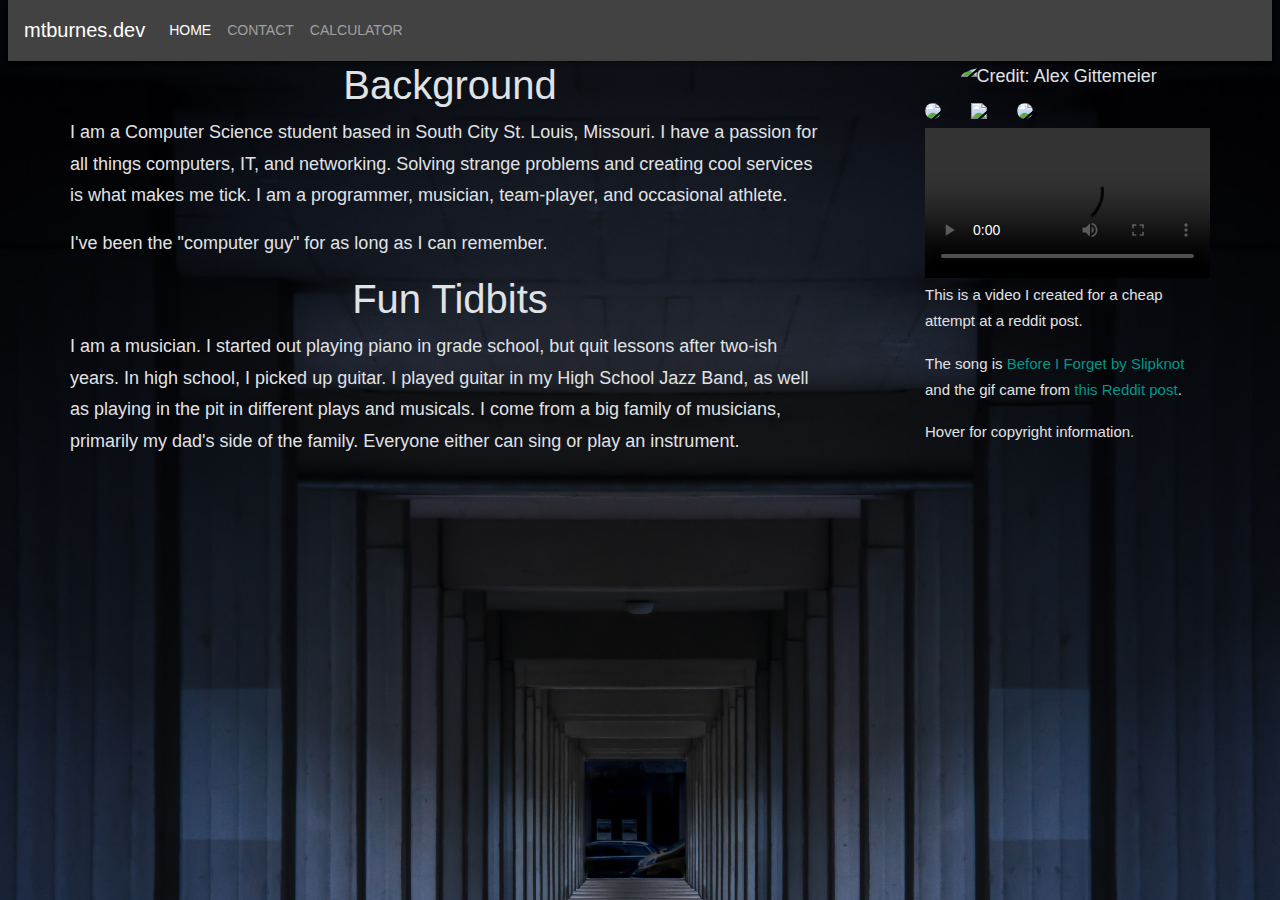
==== index.html @ 51b78fb3 "Comment/citation edits" ====
<!doctype html>
<html class="no-js" lang="">

<head>
  <meta charset="utf-8">
  <title>Michael Burnes</title>
  <meta name="description" content="">
  <meta name="viewport" content="width=device-width, initial-scale=1">

  <link rel="manifest" href="site.webmanifest">
  <link rel="apple-touch-icon" href="icon.png">
  <!-- Place favicon.ico in the root directory -->

  <link rel="stylesheet" href="css/normalize.css">
  <link rel="stylesheet" href="css/main.css">
  <link rel="stylesheet" href="main.css"> <!--This is my CSS file.-->
  <link rel="stylesheet" href="bootstrap-material-design.css">

  <meta name="theme-color" content="#fafafa">
</head>

<body>
  <!--[if IE]>
    <p class="browserupgrade">You are using an <strong>outdated</strong> browser. Please use<a href="https://browsehappy.com/"> literally any modern browser</a> to improve your experience and security.</p>
  <![endif]-->

  <!-- Add your site or application content here -->
  <nav class="navbar navbar-expand-lg navbar-dark bg-dark">
    <a class="navbar-brand" href="https://mtburnes.dev/">mtburnes.dev</a>
    <button class="navbar-toggler" type="button" data-toggle="collapse" data-target="#navbarSupportedContent"
      aria-controls="navbarSupportedContent" aria-expanded="false" aria-label="Toggle navigation">
      <span class="navbar-toggler-icon"></span>
    </button>

    <div class="collapse navbar-collapse" id="navbarSupportedContent">
      <ul class="navbar-nav mr-auto">
        <li class="nav-item active">
          <a class="nav-link" href="https://mtburnes.dev/">Home <span class="sr-only">(current)</span></a>
        </li>
        <li class="nav-item">
          <a class="nav-link" href="https://mtburnes.dev/p2/contact.html">Contact</a>
        </li>
        <li class="nav-item">
          <a class="nav-link" href="https://mtburnes.dev/p2/calculator.html">Calculator</a>
        </li>
      </ul>
    </div>
  </nav>
  <main class="container">
    <div class="row">
      <article class="col-sm-8">
        <div class="row">
          <h1 class="center">Background</h1>
          <p>
            I am a Computer Science student based in South City St. Louis, Missouri.
            I have a passion for all things computers, IT, and networking.
            Solving strange problems and creating cool services is what makes me tick.
            I am a programmer, musician, team-player, and occasional athlete.
          </p>
          <p>
            I've been the "computer guy" for as long as I can remember.
          </p>

        </div>
        <div class="row">
          <h1 class="center">Fun Tidbits</h1>
          <p>
            I am a musician. I started out playing piano in grade school, 
            but quit lessons after two-ish years. In high school, I picked up guitar. 
            I played guitar in my High School Jazz Band, as well as playing in the pit in different
            plays and musicals. 
            I come from a big family of musicians, primarily my dad's side of the family. Everyone 
            either can sing or play an instrument.
          </p>
        </div>
      </article>
      <aside class="col-sm-1"></aside> <!--This is a spacer column-->
    <aside class="col-sm-3">
      <article class="row">
        <img class="rounded-circle size-adjust" src="niceprofile.jpg" title="Credit: Alex Gittemeier"> 
        <div class="row">
          <div class="col-sm-4 image-grid">
              <a href="https://github.com/mtburnes/"><img class="rounded-circle inline-list" src="https://github.githubassets.com/images/modules/logos_page/GitHub-Mark.png"></a>
            </div>
            <div class="col-sm-4 image-grid">
              <a href="https://linkedin.com/mtburnes/"><img class="inline-list" src="https://upload.wikimedia.org/wikipedia/commons/c/ca/LinkedIn_logo_initials.png"></a>
            </div>
            <div class="col-sm-4 image-grid">
              <a href="https://gitlab.com/mtburnes/"><img class="rounded-circle inline-list" src="https://about.gitlab.com/images/press/logo/png/gitlab-icon-rgb.png"></a>
            </div>
        </div>
        <div class="undervid">
          <video onloadstart="this.volume=0.5" class="size-adjust" controls> <!--Thanks to w3schools for the <video> documentation and https://stackoverflow.com/a/34608353 for inline JS to control volume.-->
            <source src="before i floop.mp4" type="video/mp4">
          </video>
        <p>
          This is a video I created for a cheap attempt at a reddit post.
        </p>
        <p>
          The song is <a href="https://www.youtube.com/watch?v=qw2LU1yS7aw">Before I Forget by Slipknot</a> and the gif came from <a href="https://www.reddit.com/r/aww/comments/d3vqw5/913_this_year_is_the_chinese_midautumn/">this Reddit post</a>.
        </p>
        <p><a title="Both of these copyrighted materials &#10;belong to their respective owners.&#10;This work is exempt under fair use.&#10;It is a satarical creation.">Hover for copyright information.</a></p>
        </div>  
        


        </p>
      </article>
    </aside>
    </div>
  </main>

  <script src="js/vendor/modernizr-3.7.1.min.js"></script>
  <script src="https://code.jquery.com/jquery-3.4.1.min.js"
    integrity="sha256-CSXorXvZcTkaix6Yvo6HppcZGetbYMGWSFlBw8HfCJo=" crossorigin="anonymous"></script>
  <script>window.jQuery || document.write('<script src="js/vendor/jquery-3.4.1.min.js"><\/script>')</script>
  <script src="js/plugins.js"></script>
  <script src="js/main.js"></script>
  <script src="https://stackpath.bootstrapcdn.com/bootstrap/4.3.1/js/bootstrap.min.js"
    integrity="sha384-JjSmVgyd0p3pXB1rRibZUAYoIIy6OrQ6VrjIEaFf/nJGzIxFDsf4x0xIM+B07jRM"
    crossorigin="anonymous"></script>
</body>

</html>

<!--Sources:
https://getbootstrap.com/docs/4.3/examples/starter-template/

Those that are not listed here are listed near their respective code contributions.
-->
---- css/main.css ----
/*! HTML5 Boilerplate v7.2.0 | MIT License | https://html5boilerplate.com/ */

/* main.css 2.0.0 | MIT License | https://github.com/h5bp/main.css#readme */
/*
 * What follows is the result of much research on cross-browser styling.
 * Credit left inline and big thanks to Nicolas Gallagher, Jonathan Neal,
 * Kroc Camen, and the H5BP dev community and team.
 */

/* ==========================================================================
   Base styles: opinionated defaults
   ========================================================================== */

html {
  color: #222;
  font-size: 1em;
  line-height: 1.4;
}

/*
 * Remove text-shadow in selection highlight:
 * https://twitter.com/miketaylr/status/12228805301
 *
 * Vendor-prefixed and regular ::selection selectors cannot be combined:
 * https://stackoverflow.com/a/16982510/7133471
 *
 * Customize the background color to match your design.
 */

::-moz-selection {
  background: #b3d4fc;
  text-shadow: none;
}

::selection {
  background: #b3d4fc;
  text-shadow: none;
}

/*
 * A better looking default horizontal rule
 */

hr {
  display: block;
  height: 1px;
  border: 0;
  border-top: 1px solid #ccc;
  margin: 1em 0;
  padding: 0;
}

/*
 * Remove the gap between audio, canvas, iframes,
 * images, videos and the bottom of their containers:
 * https://github.com/h5bp/html5-boilerplate/issues/440
 */

audio,
canvas,
iframe,
img,
svg,
video {
  vertical-align: middle;
}

/*
 * Remove default fieldset styles.
 */

fieldset {
  border: 0;
  margin: 0;
  padding: 0;
}

/*
 * Allow only vertical resizing of textareas.
 */

textarea {
  resize: vertical;
}

/* ==========================================================================
   Browser Upgrade Prompt
   ========================================================================== */

.browserupgrade {
  margin: 0.2em 0;
  background: #ccc;
  color: #000;
  padding: 0.2em 0;
}

/* ==========================================================================
   Author's custom styles
   ========================================================================== */

/* ==========================================================================
   Helper classes
   ========================================================================== */

/*
 * Hide visually and from screen readers
 */

.hidden {
  display: none !important;
}

/*
* Hide only visually, but have it available for screen readers:
* https://snook.ca/archives/html_and_css/hiding-content-for-accessibility
*
* 1. For long content, line feeds are not interpreted as spaces and small width
*    causes content to wrap 1 word per line:
*    https://medium.com/@jessebeach/beware-smushed-off-screen-accessible-text-5952a4c2cbfe
*/

.sr-only {
  border: 0;
  clip: rect(0, 0, 0, 0);
  height: 1px;
  margin: -1px;
  overflow: hidden;
  padding: 0;
  position: absolute;
  white-space: nowrap;
  width: 1px;
  /* 1 */
}

/*
* Extends the .sr-only class to allow the element
* to be focusable when navigated to via the keyboard:
* https://www.drupal.org/node/897638
*/

.sr-only.focusable:active,
.sr-only.focusable:focus {
  clip: auto;
  height: auto;
  margin: 0;
  overflow: visible;
  position: static;
  white-space: inherit;
  width: auto;
}

/*
* Hide visually and from screen readers, but maintain layout
*/

.invisible {
  visibility: hidden;
}

/*
* Clearfix: contain floats
*
* For modern browsers
* 1. The space content is one way to avoid an Opera bug when the
*    `contenteditable` attribute is included anywhere else in the document.
*    Otherwise it causes space to appear at the top and bottom of elements
*    that receive the `clearfix` class.
* 2. The use of `table` rather than `block` is only necessary if using
*    `:before` to contain the top-margins of child elements.
*/

.clearfix:before,
.clearfix:after {
  content: " ";
  /* 1 */
  display: table;
  /* 2 */
}

.clearfix:after {
  clear: both;
}

/* ==========================================================================
   EXAMPLE Media Queries for Responsive Design.
   These examples override the primary ('mobile first') styles.
   Modify as content requires.
   ========================================================================== */

@media only screen and (min-width: 35em) {
  /* Style adjustments for viewports that meet the condition */
}

@media print,
  (-webkit-min-device-pixel-ratio: 1.25),
  (min-resolution: 1.25dppx),
  (min-resolution: 120dpi) {
  /* Style adjustments for high resolution devices */
}

/* ==========================================================================
   Print styles.
   Inlined to avoid the additional HTTP request:
   https://www.phpied.com/delay-loading-your-print-css/
   ========================================================================== */

@media print {
  *,
  *:before,
  *:after {
    background: transparent !important;
    color: #000 !important;
    /* Black prints faster */
    -webkit-box-shadow: none !important;
    box-shadow: none !important;
    text-shadow: none !important;
  }
  a,
  a:visited {
    text-decoration: underline;
  }
  a[href]:after {
    content: " (" attr(href) ")";
  }
  abbr[title]:after {
    content: " (" attr(title) ")";
  }
  /*
     * Don't show links that are fragment identifiers,
     * or use the `javascript:` pseudo protocol
     */
  a[href^="#"]:after,
  a[href^="javascript:"]:after {
    content: "";
  }
  pre {
    white-space: pre-wrap !important;
  }
  pre,
  blockquote {
    border: 1px solid #999;
    page-break-inside: avoid;
  }
  /*
     * Printing Tables:
     * https://web.archive.org/web/20180815150934/http://css-discuss.incutio.com/wiki/Printing_Tables
     */
  thead {
    display: table-header-group;
  }
  tr,
  img {
    page-break-inside: avoid;
  }
  p,
  h2,
  h3 {
    orphans: 3;
    widows: 3;
  }
  h2,
  h3 {
    page-break-after: avoid;
  }
}
---- main.css ----
body{
    background-image: url("architecture-columns-dark-1874636.jpg");
    background-repeat: no-repeat;
    background-size: cover;
    font: 500 18px/1.75 'Barlow', sans-serif;
    color: #e0e3e6;
	padding: 0 8px;
}
h1.center{
    text-align: center;
    width:100%;
}

img.size-adjust {
    margin-left:auto;
    margin-right:auto;
    margin-bottom:4px;
    width:75%;
}
img.inline-list{
    margin-bottom:4px;
    width:100%;
}
div.image-grid{
    display: inline-grid;
    grid-column-start:0;
    grid-column-end:3;
}

video.size-adjust {
    margin-left:auto;
    margin-right:auto;
    margin-bottom:4px;
    width:100%;
}
div.undervid{
    font: 500 15px/1.75 'Barlow', sans-serif;
}
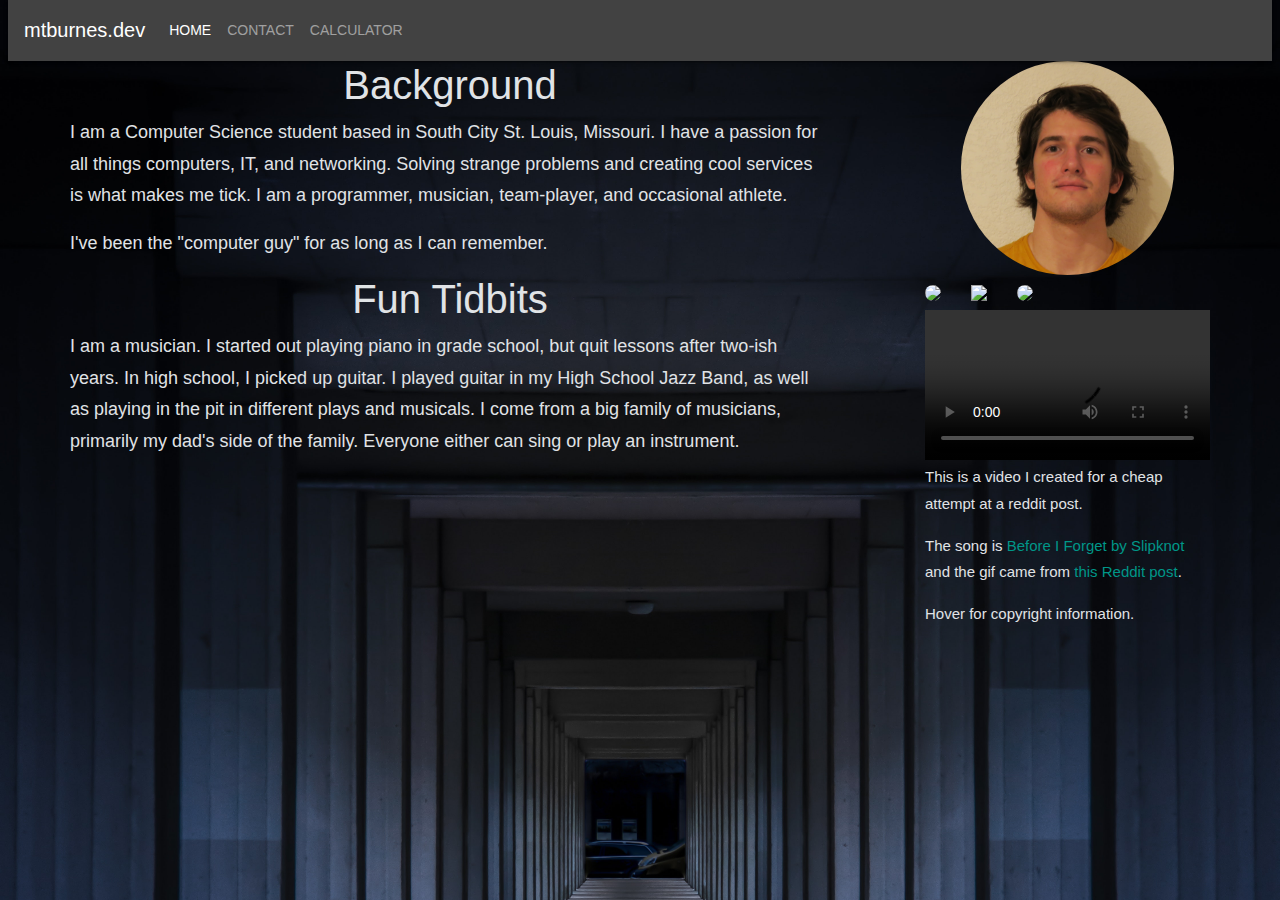
==== commit d52a1176: "Fixed broken image" ====
--- a/index.html
+++ b/index.html
@@ -77,7 +77,7 @@
       <aside class="col-sm-1"></aside> <!--This is a spacer column-->
     <aside class="col-sm-3">
       <article class="row">
-        <img class="rounded-circle size-adjust" src="niceprofile.jpg" title="Credit: Alex Gittemeier"> 
+        <img class="rounded-circle size-adjust" src="niceprofile.JPG" title="Credit: Alex Gittemeier"> 
         <div class="row">
           <div class="col-sm-4 image-grid">
               <a href="https://github.com/mtburnes/"><img class="rounded-circle inline-list" src="https://github.githubassets.com/images/modules/logos_page/GitHub-Mark.png"></a>
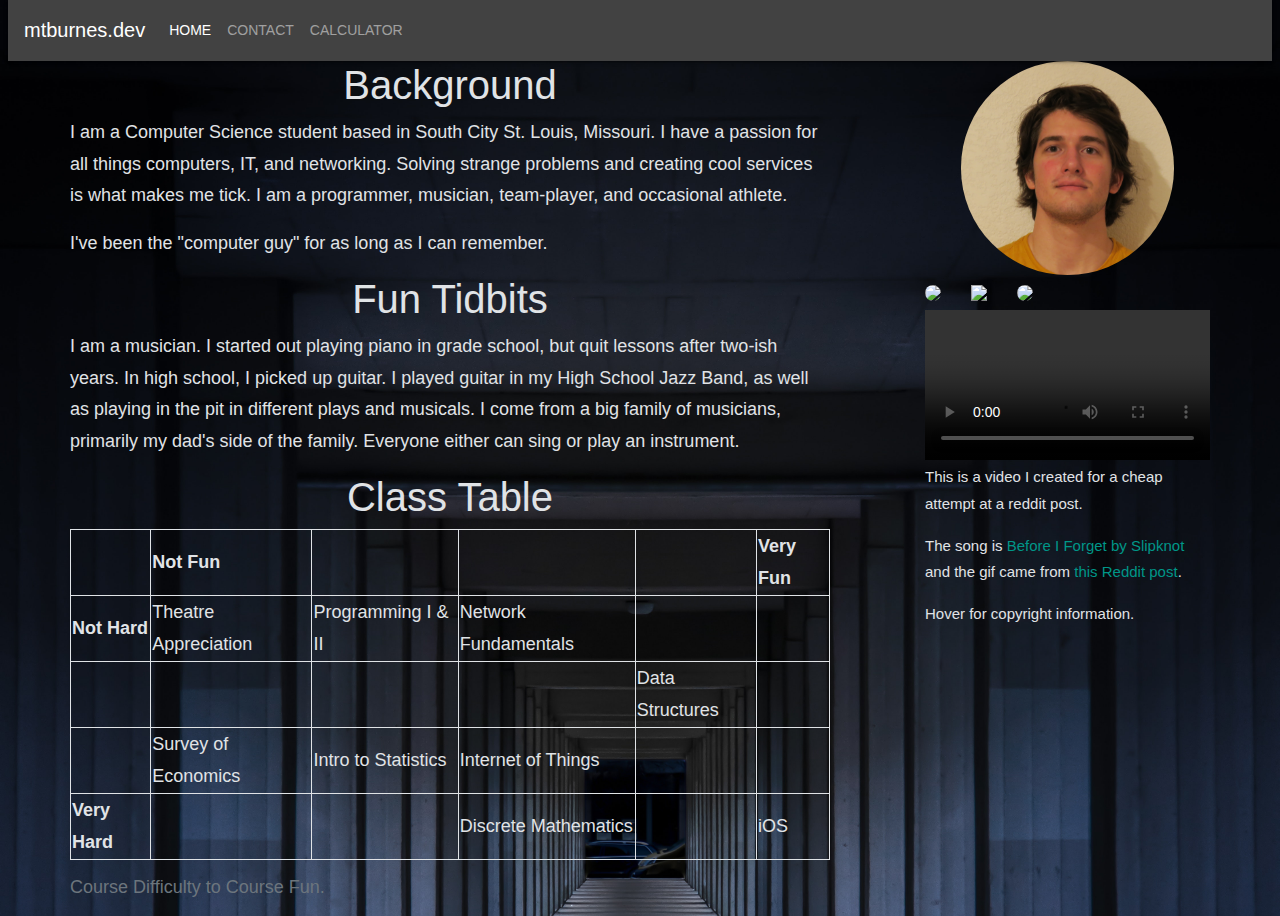
==== commit 0c2aac5f: "Added table." ====
--- a/index.html
+++ b/index.html
@@ -73,6 +73,52 @@
             either can sing or play an instrument.
           </p>
         </div>
+        <div class="row">
+          <h1 class="center">Class Table</h1>
+          <table>
+            <caption>Course Difficulty to Course Fun.</caption>
+              <tr>
+                <th></th>
+                <th>Not Fun</th>
+                <th></th>
+                <th></th>
+                <th></th>
+                <th>Very Fun</th>
+              </tr>
+              <tr>
+                <th>Not Hard</th>
+                <td>Theatre Appreciation</td>
+                <td>Programming I &amp; II</td>
+                <td>Network Fundamentals</td>
+                <td></td>
+                <td></td>
+              </tr>
+              <tr>
+                <td></td>
+                <td></td>
+                <td></td>
+                <td></td>
+                <td>Data Structures</td>
+                <td></td>
+              </tr>
+              <tr>
+                <td></td>
+                <td>Survey of Economics</td>
+                <td>Intro to Statistics</td>
+                <td>Internet of Things</td>
+                <td></td>
+                <td></td>
+              </tr>
+              <tr>
+                <th>Very Hard</th>
+                <td></td>
+                <td></td>
+                <td>Discrete Mathematics</td>
+                <td></td>
+                <td>iOS</td>
+              </tr>
+            </table>
+        </div>
       </article>
       <aside class="col-sm-1"></aside> <!--This is a spacer column-->
     <aside class="col-sm-3">
--- a/main.css
+++ b/main.css
@@ -35,4 +35,8 @@
 }
 div.undervid{
     font: 500 15px/1.75 'Barlow', sans-serif;
+}
+
+table, th, td{
+    border: 1px solid #e0e3e6;
 }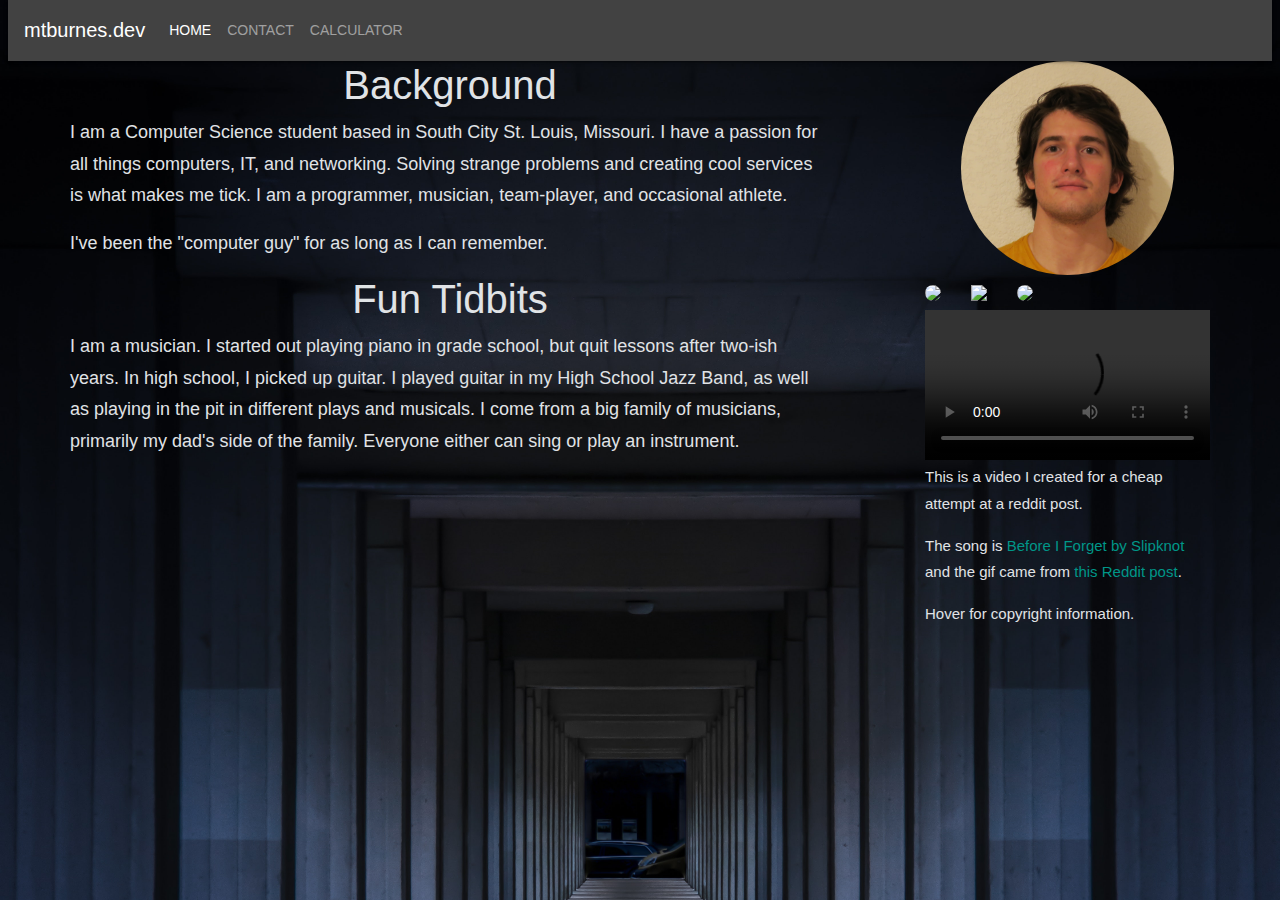
==== commit 768974ca: "Added tab icon." ====
--- a/index.html
+++ b/index.html
@@ -8,7 +8,8 @@
   <meta name="viewport" content="width=device-width, initial-scale=1">
 
   <link rel="manifest" href="site.webmanifest">
-  <link rel="apple-touch-icon" href="icon.png">
+  <link rel="apple-touch-icon" href="thumb.png">
+  <link rel="shortcut icon" href="thumb.png">
   <!-- Place favicon.ico in the root directory -->
 
   <link rel="stylesheet" href="css/normalize.css">
@@ -73,52 +74,6 @@
             either can sing or play an instrument.
           </p>
         </div>
-        <div class="row">
-          <h1 class="center">Class Table</h1>
-          <table>
-            <caption>Course Difficulty to Course Fun.</caption>
-              <tr>
-                <th></th>
-                <th>Not Fun</th>
-                <th></th>
-                <th></th>
-                <th></th>
-                <th>Very Fun</th>
-              </tr>
-              <tr>
-                <th>Not Hard</th>
-                <td>Theatre Appreciation</td>
-                <td>Programming I &amp; II</td>
-                <td>Network Fundamentals</td>
-                <td></td>
-                <td></td>
-              </tr>
-              <tr>
-                <td></td>
-                <td></td>
-                <td></td>
-                <td></td>
-                <td>Data Structures</td>
-                <td></td>
-              </tr>
-              <tr>
-                <td></td>
-                <td>Survey of Economics</td>
-                <td>Intro to Statistics</td>
-                <td>Internet of Things</td>
-                <td></td>
-                <td></td>
-              </tr>
-              <tr>
-                <th>Very Hard</th>
-                <td></td>
-                <td></td>
-                <td>Discrete Mathematics</td>
-                <td></td>
-                <td>iOS</td>
-              </tr>
-            </table>
-        </div>
       </article>
       <aside class="col-sm-1"></aside> <!--This is a spacer column-->
     <aside class="col-sm-3">
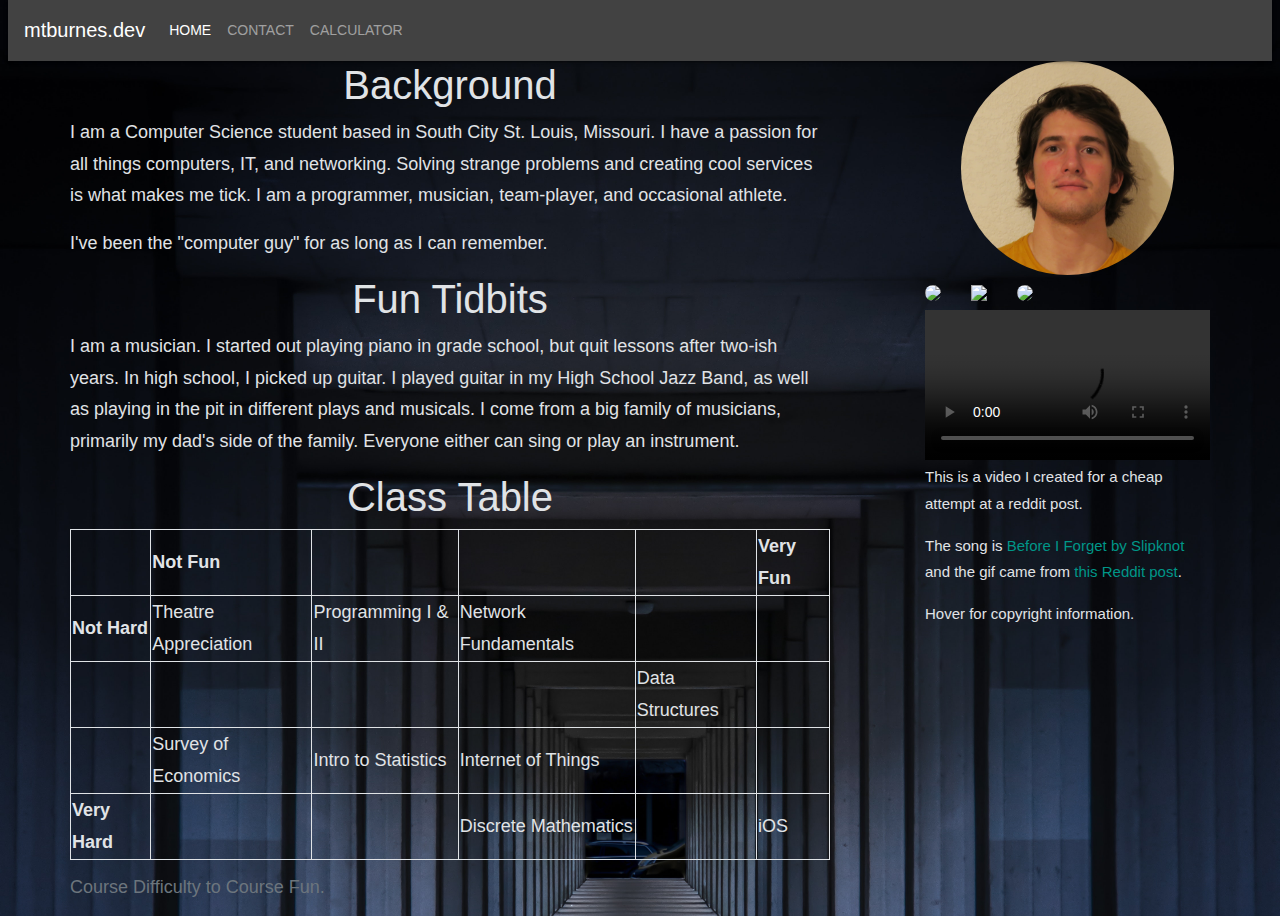
==== commit e8682ee5: "Merge remote-tracking branch 'origin/master'" ====
--- a/index.html
+++ b/index.html
@@ -74,6 +74,52 @@
             either can sing or play an instrument.
           </p>
         </div>
+        <div class="row">
+          <h1 class="center">Class Table</h1>
+          <table>
+            <caption>Course Difficulty to Course Fun.</caption>
+              <tr>
+                <th></th>
+                <th>Not Fun</th>
+                <th></th>
+                <th></th>
+                <th></th>
+                <th>Very Fun</th>
+              </tr>
+              <tr>
+                <th>Not Hard</th>
+                <td>Theatre Appreciation</td>
+                <td>Programming I &amp; II</td>
+                <td>Network Fundamentals</td>
+                <td></td>
+                <td></td>
+              </tr>
+              <tr>
+                <td></td>
+                <td></td>
+                <td></td>
+                <td></td>
+                <td>Data Structures</td>
+                <td></td>
+              </tr>
+              <tr>
+                <td></td>
+                <td>Survey of Economics</td>
+                <td>Intro to Statistics</td>
+                <td>Internet of Things</td>
+                <td></td>
+                <td></td>
+              </tr>
+              <tr>
+                <th>Very Hard</th>
+                <td></td>
+                <td></td>
+                <td>Discrete Mathematics</td>
+                <td></td>
+                <td>iOS</td>
+              </tr>
+            </table>
+        </div>
       </article>
       <aside class="col-sm-1"></aside> <!--This is a spacer column-->
     <aside class="col-sm-3">
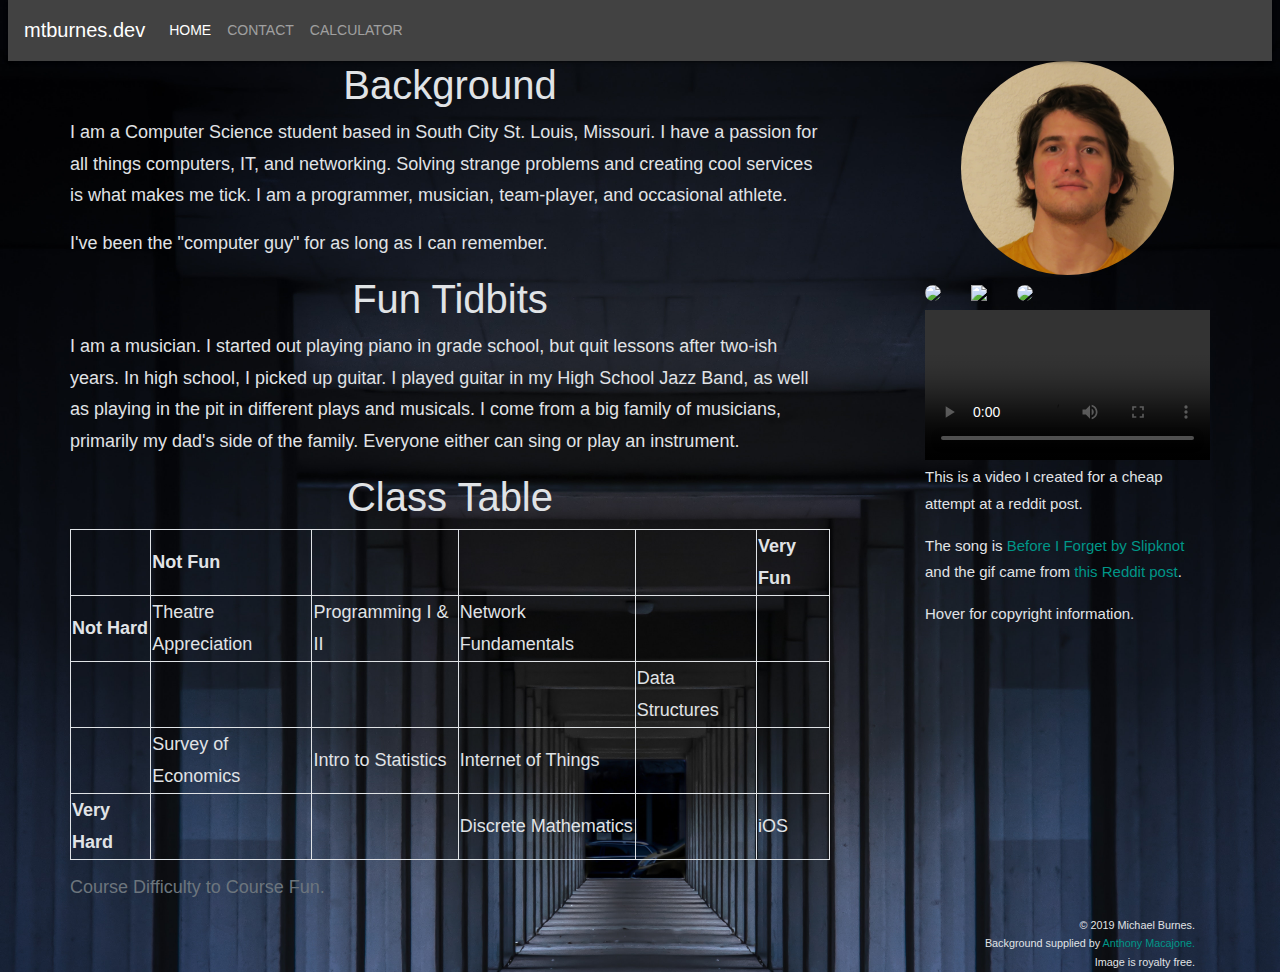
==== commit 60b2912a: "Added footer." ====
--- a/index.html
+++ b/index.html
@@ -155,6 +155,13 @@
       </article>
     </aside>
     </div>
+    <footer>
+      © 2019 Michael Burnes.
+      <br>
+      Background supplied by <a href="https://www.pexels.com/photo/gray-concrete-building-1874636/">Anthony Macajone.</a>
+      <br>
+      Image is royalty free.
+    </footer>
   </main>
 
   <script src="js/vendor/modernizr-3.7.1.min.js"></script>
--- a/main.css
+++ b/main.css
@@ -39,4 +39,9 @@
 
 table, th, td{
     border: 1px solid #e0e3e6;
+}
+
+footer{
+    font-size: 0.6em;
+    text-align: right;
 }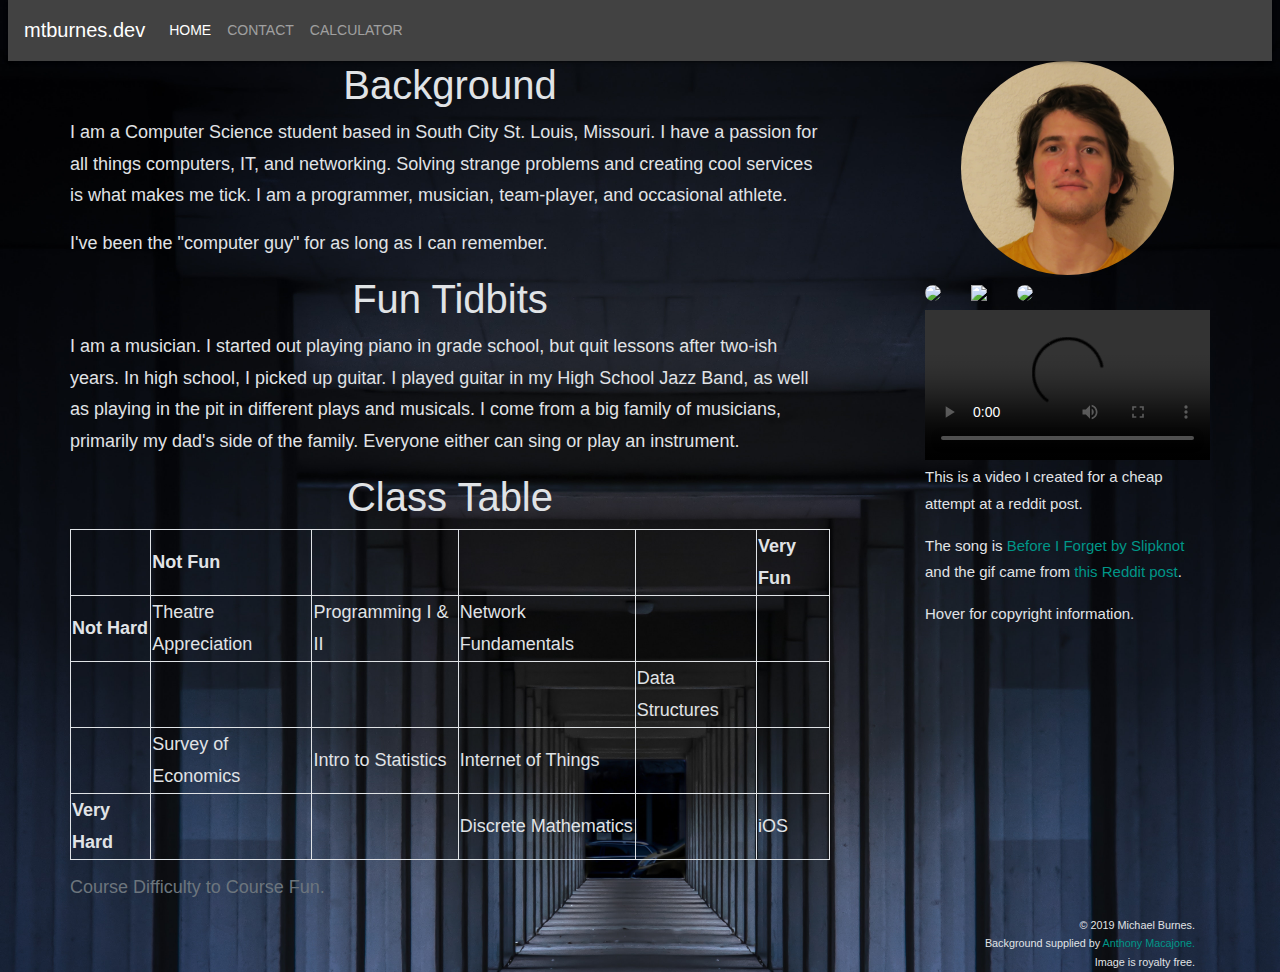
==== commit 768f932b: "Fixed navbar linking" ====
--- a/index.html
+++ b/index.html
@@ -36,7 +36,7 @@
     <div class="collapse navbar-collapse" id="navbarSupportedContent">
       <ul class="navbar-nav mr-auto">
         <li class="nav-item active">
-          <a class="nav-link" href="https://mtburnes.dev/">Home <span class="sr-only">(current)</span></a>
+          <a class="nav-link" href="https://mtburnes.dev/p2/index.html">Home <span class="sr-only">(current)</span></a>
         </li>
         <li class="nav-item">
           <a class="nav-link" href="https://mtburnes.dev/p2/contact.html">Contact</a>
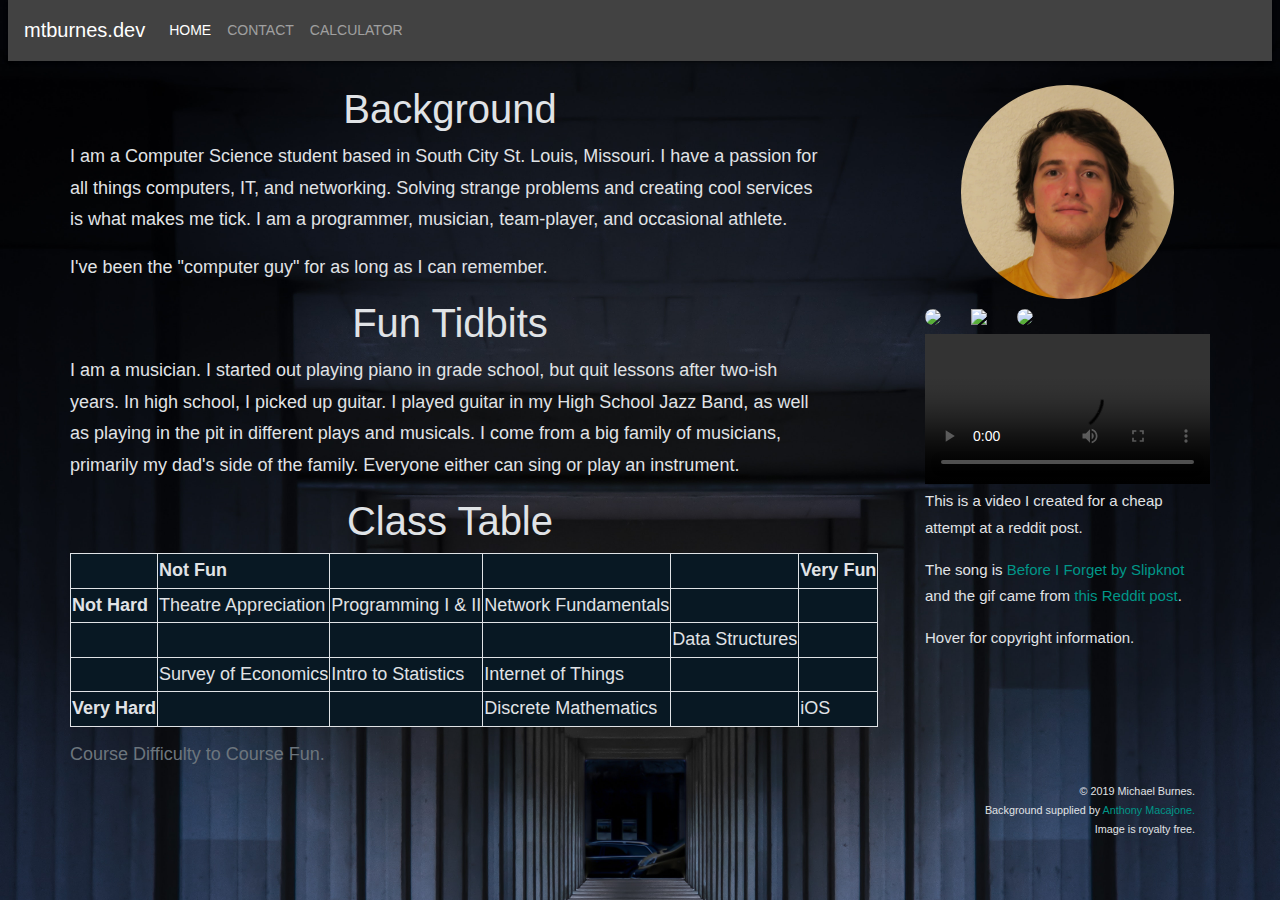
==== commit b42af4ff: "Freshing up styling." ====
--- a/index.html
+++ b/index.html
@@ -47,7 +47,7 @@
       </ul>
     </div>
   </nav>
-  <main class="container">
+  <main class="container mt-4">
     <div class="row">
       <article class="col-sm-8">
         <div class="row">
@@ -76,7 +76,7 @@
         </div>
         <div class="row">
           <h1 class="center">Class Table</h1>
-          <table>
+          <table style="background:#081823; border-color:black; white-space: nowrap; ">
             <caption>Course Difficulty to Course Fun.</caption>
               <tr>
                 <th></th>
@@ -89,7 +89,7 @@
               <tr>
                 <th>Not Hard</th>
                 <td>Theatre Appreciation</td>
-                <td>Programming I &amp; II</td>
+                <td><nobr>Programming I &amp; II</nobr></td>
                 <td>Network Fundamentals</td>
                 <td></td>
                 <td></td>
